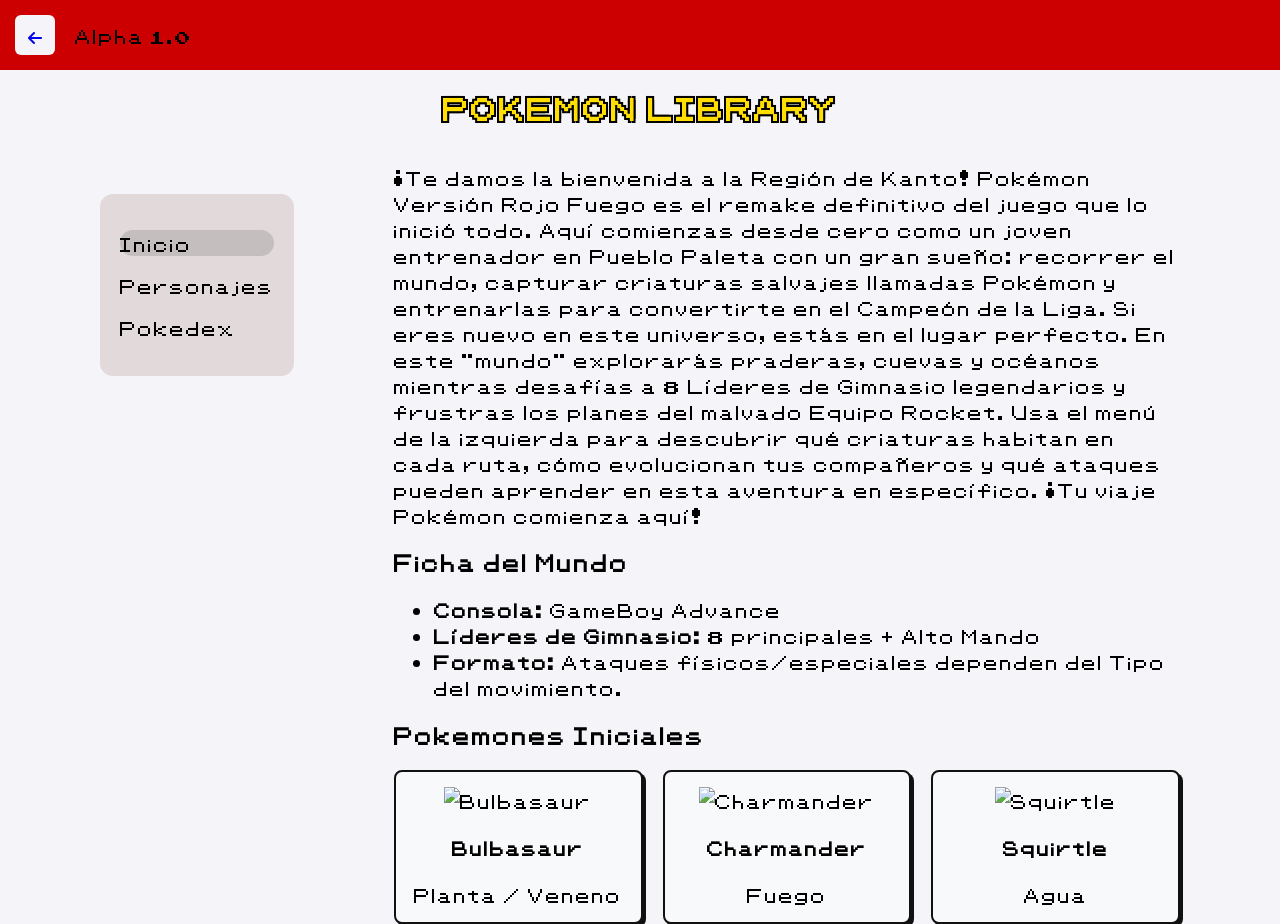
==== rojoFuego.html @ f6a60eb6 "primera version de la pagina web" ====
<!DOCTYPE html>
<html lang="en">
<head>
    <meta charset="UTF-8">
    <meta name="viewport" content="width=device-width, initial-scale=1.0">
    <link rel="stylesheet" href="styles/rojoFuego.css">
    <link rel="stylesheet" href="https://cdnjs.cloudflare.com/ajax/libs/font-awesome/6.4.0/css/all.min.css">
    <title>Selector Juego</title>
</head>
<body class="">
    <div class="header">
        <div class="previous-index">

            <a href="selectorGame.html"><i class="fas fa-arrow-left"></i></a>
        </div>
        <div class="version-data">

            <span>Alpha 1.0</span>
        </div>
    </div>
    <div class="content">
        <div class="title">
            <h1 id="title_page">POKEMON LIBRARY</h1>
        </div>
        <div class="main">
            <div class="aside">
                <div class="list-options">
                    <p id="inicio">Inicio</p>
                    <p id="personajes">Personajes</p>
                    <p id="pokedex">Pokedex</p>
                </div>
            </div>
            <div class="info_page">

                <section id="grid-inicio" class="tab-content" >
                    <div>
                        ¡Te damos la bienvenida a la Región de Kanto!
                        Pokémon Versión Rojo Fuego es el remake definitivo del juego que lo inició todo. Aquí comienzas desde cero como un joven entrenador en Pueblo Paleta con un gran sueño: recorrer el mundo, capturar criaturas salvajes llamadas Pokémon y entrenarlas para convertirte en el Campeón de la Liga.

                        Si eres nuevo en este universo, estás en el lugar perfecto. En este "mundo" explorarás praderas, cuevas y océanos mientras desafías a 8 Líderes de Gimnasio legendarios y frustras los planes del malvado Equipo Rocket.

                        Usa el menú de la izquierda para descubrir qué criaturas habitan en cada ruta, cómo evolucionan tus compañeros y qué ataques pueden aprender en esta aventura en específico. ¡Tu viaje Pokémon comienza aquí!
                    </div>
                    <article class="info-card">
                        <h3>Ficha del Mundo</h3>
                        <ul>
                            <li><strong>Consola:</strong> GameBoy Advance</li>
                            <li><strong>Líderes de Gimnasio:</strong> 8 principales + Alto Mando</li>
                            <li><strong>Formato:</strong> Ataques físicos/especiales dependen del Tipo del movimiento.</li>
                        </ul>
                    </article>
            
                    <div class="">
                        <h3 class="section-title">Pokemones Iniciales</h3>
                        <div class="starters-grid">
                            <div class="starter-card planta">
                                <img src="https://raw.githubusercontent.com/PokeAPI/sprites/master/sprites/pokemon/versions/generation-iii/firered-leafgreen/1.png" alt="Bulbasaur">
                                <h4>Bulbasaur</h4>
                                <span class="type-badge">Planta / Veneno</span>
                            </div>
                            <div class="starter-card fuego">
                                <img src="https://raw.githubusercontent.com/PokeAPI/sprites/master/sprites/pokemon/versions/generation-iii/firered-leafgreen/4.png" alt="Charmander">
                                <h4>Charmander</h4>
                                <span class="type-badge">Fuego</span>
                            </div>
                            <div class="starter-card agua">
                                <img src="https://raw.githubusercontent.com/PokeAPI/sprites/master/sprites/pokemon/versions/generation-iii/firered-leafgreen/7.png" alt="Squirtle">
                                <h4>Squirtle</h4>
                                <span class="type-badge">Agua</span>
                            </div>
                        </div>
                    </div>
                </section>
        
                <section id="grid-personajes" class="tab-content" style="display: none;">
                    <h2 class="section-title">Personajes Principales</h2>
                    <p class="section-subtitle">Las caras más importantes que conocerás en la región de Kanto.</p>

                    <div class="personajes-grid">
                        
                        <div class="character-card">
                            <div class="char-img-wrapper">
                                <img src="https://raw.githubusercontent.com/PokeAPI/sprites/master/sprites/trainers/red-gen3frlg.png" alt="Red">
                            </div>
                            <div class="char-info">
                                <h3>Red (Entrenador)</h3>
                                <p><strong>Rol:</strong> Protagonista</p>
                                <p>Un joven silencioso de Pueblo Paleta con el objetivo de convertirse en el mejor Maestro Pokémon de la historia. El destino de Kanto está en sus manos.</p>
                            </div>
                        </div>
                        
                        <div class="character-card">
                            <div class="char-img-wrapper">
                                <img src="https://raw.githubusercontent.com/PokeAPI/sprites/master/sprites/trainers/blue-gen3frlg.png" alt="Blue">
                            </div>
                            <div class="char-info">
                                <h3>Blue (Rival)</h3>
                                <p><strong>Rol:</strong> Rival de la infancia</p>
                                <p>Nieto del Profesor Oak. Es un entrenador increíblemente talentoso pero presumido. Te desafiará en los momentos más inesperados para medir tu fuerza.</p>
                            </div>
                        </div>
                        
                        <div class="character-card">
                            <div class="char-img-wrapper">
                                <img src="https://raw.githubusercontent.com/PokeAPI/sprites/master/sprites/trainers/oak.png" alt="Profesor Oak">
                            </div>
                            <div class="char-info">
                                <h3>Profesor Oak</h3>
                                <p><strong>Rol:</strong> Mentor y Científico</p>
                                <p>La máxima autoridad en el estudio de los Pokémon. Te confía tu primer compañero y te entrega la Pokédex con la misión de registrar a todas las especies de la región.</p>
                            </div>
                        </div>
                        
                        <div class="character-card">
                            <div class="char-img-wrapper">
                                <img src="https://raw.githubusercontent.com/PokeAPI/sprites/master/sprites/trainers/giovanni.png" alt="Giovanni">
                            </div>
                            <div class="char-info">
                                <h3>Giovanni</h3>
                                <p><strong>Rol:</strong> Líder del Equipo Rocket</p>
                                <p>La mente maestra criminal detrás de los robos y experimentos con Pokémon en toda la región. Su organización intentará detenerte a toda costa.</p>
                            </div>
                        </div>

                    </div>
                </section>
        
                <section id="grid-pokedex" class="tab-content" style="display: none;">
                    <h2 class="section-title">Pokédex Regional</h2>
    
                        <div class="pokedex-book-layout">
                            <div id="pokedex-left-page" class="pokedex-book-page"></div>
                            <div id="pokedex-right-page" class="pokedex-book-page"></div>
                        </div>

                        <div class="book-pagination">
                            <button id="btn-prev-page" class="btn-page">◀ Anterior</button>
                            <span id="page-indicator">Pág. 1 de 1</span>
                            <button id="btn-next-page" class="btn-page">Siguiente ▶</button>
                        </div>
                </section>
                
            </div>
        </div>
        
    </div>
</body>
</html>
<script src="js/rojoFuego.js"></script>
---- styles/rojoFuego.css ----
/* Declaramos la fuente */
@font-face {
    font-family: 'pokemon'; /* El nombre que tú le quieras dar */
    src: url('../font/Pokemon Classic.ttf') format('truetype'); /* Ruta al archivo y formato */
    font-weight: normal;
    font-style: normal;
}

body {
    font-family: 'pokemon';
    margin: 0;
    padding: 0;
    background-color: #F4F4F9;
}

.header{
    background-color: #CC0000;
    width: 100%;
    height: 70px;
    display: block;
    display: flex;
    justify-content: flex-start;
    align-items: center;
}

.previous-index{
    margin-left: 15px;
    background-color: #F4F4F9;
    width: 40px;
    height: 40px;
    display: flex;
    justify-content: center;
    align-items: center;
    cursor: pointer;
    border-radius: 6px;
}
.version-data{
    margin-left: 20px;
    justify-content: end;
    align-items: flex-end; 
}

.previous-index:hover{
    background-color: #c5c5c9;
}

.title{
    display: flex;
    justify-content: center;
    align-items: center;
}

.title h1{
    font-size: 25px;
    color: #FFDE00;
    border-color: black 50px solid;
    text-shadow: 
        -2px -2px 0 #000,  
         2px -2px 0 #000,
        -2px  2px 0 #000,
         2px  2px 0 #000;
}

.main{
    display: flex;
    margin-left: 100px;
}

.aside{
    margin-top: 50px;
    background-color: #e2dada;
    border-radius: 13px;
    width: 200px;
    height: 100%;
}

.aside ul {
    list-style-type: none;
}

.info_page{
    margin-top: 20px;
    margin-left: 100px;
    margin-right: 100px;
}
.info_page span{
    font-size: 1rem;
}

.list-options{
    padding: 20px;
    cursor: pointer;
}

.list-options p:hover{
    background-color: #c5bebe;
    border-radius: 13px;
}

.list-options .active{
    background-color: #c5bebe;
    border-radius: 13px;
}

/*Seccion de pokemones iniciales*/
.starters-grid {
    display: flex;
    gap: 20px;
    margin-top: 20px;
}

.starter-card {
    background-color: #f8f9fa;
    border: 2px solid #111;
    border-radius: 8px;
    padding: 15px;
    text-align: center;
    flex: 1;
    box-shadow: 3px 3px 0px #111;
}

.starter-card img {
    width: 80px;
    image-rendering: pixelated; /* Mantiene los píxeles nítidos */
}

/* Colores sutiles de fondo para el hover */
.starter-card.planta:hover { background-color: #e8f5e9; }
.starter-card.fuego:hover { background-color: #ffebee; }
.starter-card.agua:hover { background-color: #e3f2fd; }


/*apartado de personajes-----------------------------------*/
.personajes-container {
    padding: 20px;
}

.personajes-grid {
    display: grid;
    grid-template-columns: repeat(auto-fit, minmax(350px, 1fr));
    gap: 20px;
    margin-top: 25px;
}

.character-card {
    background-color: #ffffff;
    border: 2px solid #111111;
    border-radius: 8px;
    padding: 15px;
    display: flex; /* Alinea la imagen a la izquierda y el texto a la derecha */
    gap: 15px;
    box-shadow: 4px 4px 0px #111111;
}

.char-img-wrapper {
    background-color: #f0f0f0;
    border: 2px solid #111;
    border-radius: 6px;
    display: flex;
    align-items: center;
    justify-content: center;
    width: 90px;
    height: 90px;
    flex-shrink: 0; /* Evita que la caja de la imagen se deforme */
}

.char-img-wrapper img {
    width: 80px;
    image-rendering: pixelated; /* Pixeles bien definidos */
}

.char-info h3 {
    margin-bottom: 5px;
    font-size: 1.2rem;
    color: #111;
}

.char-info p {
    font-size: 0.9rem;
    line-height: 1.4;
    color: #4A5568;
}

.char-info strong {
    color: #CC0000; /* Resalta el rol en rojo */
}

/*Configuracion para la pokedex------------------------------------------------------------*/
/* Grilla estilo libro: exactamente 3 columnas */
/* Ajuste de la Grilla para que las tarjetas de tamaño moderado se vean perfectas */
/* El contenedor del libro completo */
/* 1. El contenedor que encierra la Pokédex (asegúrate de tener el margen izquierdo) */
/* 1. El contenedor del libro abierto */
.pokedex-book-layout {
    display: flex;
    flex-direction: row;
    justify-content: flex-start; /* Alinea el inicio cerca al menú */
    gap: 30px;                   /* Más espacio de separación en el medio del libro */
    margin-top: 25px;
    width: 100%;
}

/* 2. Las Páginas (Izquierda y Derecha) con más espacio */
.pokedex-book-page {
    background-color: #8B5A2B;
    border: 3px solid #111111;
    border-radius: 12px;
    padding: 22px;               /* Subimos el padding para que el fondo café cubra mejor */
    
    display: grid;
    grid-template-columns: repeat(3, 1fr); 
    gap: 20px;                   /* Aumentamos la separación entre tarjetas */
    
    flex: 1;            
    max-width: 700px;            /* Ponemos un límite máximo más generoso por página */
    min-height: 450px;           /* Ajustamos el alto del libro para dar más espacio vertical */
    box-sizing: border-box;
}

/* 3. Las Tarjetas Ajustadas para Nombres Largos */
.pokemon-card {
    background-color: #FFFFFF;
    border: 3px solid #111111;   /* Un toque más grueso el borde para el estilo retro */
    border-radius: 10px;
    padding: 15px 11px;           /* Más padding arriba/abajo, un poco menos a los lados */
    height: 234px;
    width: 200px;
    box-sizing: border-box;
    position: relative;
    display: flex;
    flex-direction: column;
    justify-content: space-between;
    align-items: center;
    box-shadow: 4px 4px 0px #111111;
}

/* 4. Asegurar el texto centrado y completo */
.pokemon-name {
    font-family: 'TuFuentePixel', sans-serif; /* Tu fuente actual */
    font-size: 0.95rem;          /* Bajamos un mínimo el tamaño para que quepan palabras largas */
    font-weight: bold;
    text-transform: uppercase;
    color: #111111;
    text-align: center;
    width: 100%;
    margin: 0;
    padding-top: 5px;
    line-height: 1.2;            /* Ajusta el interlineado para que la fuente pixelada no se muerda abajo */
    
    /* Evita cortes feos */
    white-space: nowrap;
    overflow: visible;           /* Permitimos que ocupe todo el ancho disponible de la tarjeta */
}

/* 5. Ajuste del Sprite para que no pise el texto */
.pokemon-sprite {
    width: 85px;                 /* Ajuste milimétrico para balancear con el nuevo alto */
    height: 85px;
    image-rendering: pixelated;
    margin: auto 0;              /* Centrado vertical perfecto en el espacio restante */
}

.pokemon-card:hover{
    background-color: #cec9c9;
    cursor: pointer;
}
/*BOTONDES DE PAGINACION*/
.book-pagination {
    display: flex;
    justify-content: center;
    align-items: center;
    gap: 15px;
    margin: 20px auto 0 auto;
    background-color: #222222; /* Fondo oscuro simulando el plástico de la consola */
    border: 3px solid #111111;
    border-radius: 30px;       /* Bordes muy redondeados tipo pastilla */
    padding: 8px 20px;
    width: fit-content;        /* Se ajusta al tamaño exacto de su contenido */
    box-shadow: inset 0px 2px 5px rgba(0,0,0,0.5), 3px 3px 0px #111111;
}

/* EL INDICADOR DE PÁGINA (TEXTO) */
#page-indicator {
    font-family: monospace; /* Tu fuente pixel art encaja ideal aquí */
    font-weight: bold;
    font-size: 1rem;
    color: #5cfc5c;         /* Verde pantalla retro iluminada (estilo GameBoy) */
    text-shadow: 0px 0px 4px #5cfc5c;
    background-color: #0f2c0f; /* Fondo de pantalla de cristal líquido oscuro */
    padding: 4px 12px;
    border-radius: 4px;
    border: 1px solid #111;
    min-width: 100px;
    text-align: center;
}

/* LOS BOTONES (FLECHAS) */
.btn-page {
    background-color: #555555; /* Gris botón de goma clásico */
    color: #ffffff;
    border: 2px solid #111111;
    border-radius: 50%;        /* Botones completamente circulares */
    width: 36px;
    height: 36px;
    font-size: 0.9rem;
    font-weight: bold;
    cursor: pointer;
    display: flex;
    align-items: center;
    justify-content: center;
    box-shadow: 0px 3px 0px #222222;
    transition: all 0.1s ease;
}

/* Efecto al pasar el cursor (Hover) */
.btn-page:hover:not(:disabled) {
    background-color: #CC0000; /* Rojo vibrante al apuntar */
    color: white;
}

/* Efecto de presionar el botón físico */
.btn-page:active:not(:disabled) {
    transform: translateY(2px);
    box-shadow: 0px 1px 0px #222222;
}

/* ESTADO DESHABILITADO (Cuando no puedes ir más atrás o adelante) */
.btn-page:disabled {
    background-color: #333333;
    color: #666666;
    border-color: #222222;
    cursor: not-allowed;
    box-shadow: none;
    transform: none;
}
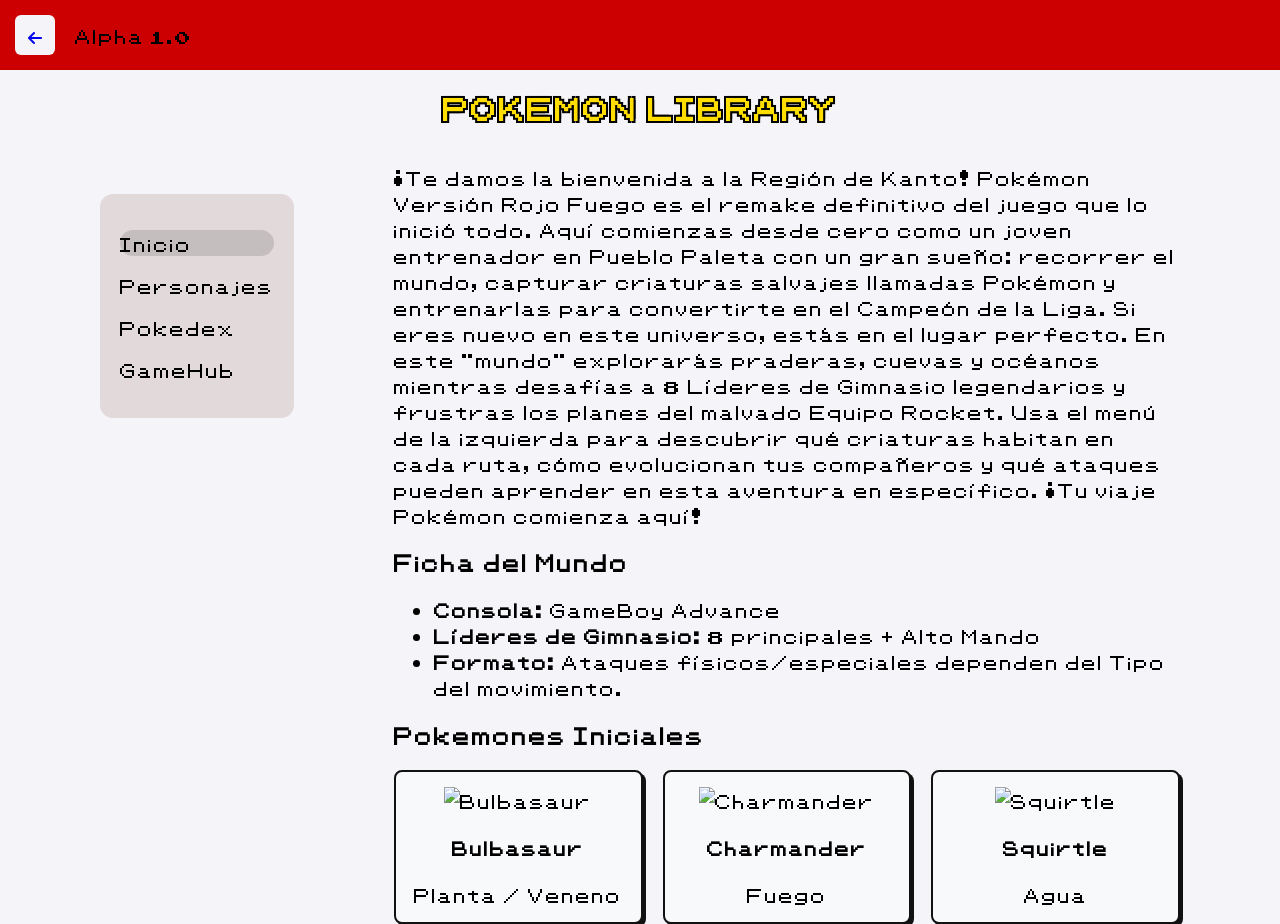
==== commit 11ebef9f: "insertar modelo de consola para jugar en linea" ====
--- a/rojoFuego.html
+++ b/rojoFuego.html
@@ -3,7 +3,7 @@
 <head>
     <meta charset="UTF-8">
     <meta name="viewport" content="width=device-width, initial-scale=1.0">
-    <link rel="stylesheet" href="styles/rojoFuego.css">
+    <link rel="stylesheet" href="resources/styles/rojoFuego.css">
     <link rel="stylesheet" href="https://cdnjs.cloudflare.com/ajax/libs/font-awesome/6.4.0/css/all.min.css">
     <title>Selector Juego</title>
 </head>
@@ -28,6 +28,7 @@
                     <p id="inicio">Inicio</p>
                     <p id="personajes">Personajes</p>
                     <p id="pokedex">Pokedex</p>
+                    <p id="GameHub">GameHub</p>
                 </div>
             </div>
             <div class="info_page">
@@ -139,6 +140,10 @@
                             <button id="btn-next-page" class="btn-page">Siguiente ▶</button>
                         </div>
                 </section>
+                <section id="grid-GameHub" class="tab-content" style="display: none;">
+                    <button id="btn-startGame">Iniciar</button>
+                    <canvas id="gba-canvas" width="240" height="160" style="background-color: black; border: 4px solid #333; border-radius: 8px; display: block; margin: 20px auto;"></canvas>
+                </section>
                 
             </div>
         </div>
@@ -146,4 +151,87 @@
     </div>
 </body>
 </html>
-<script src="js/rojoFuego.js"></script>+<script>
+    window.__LITTLE_ENDIAN__ = true;
+
+    // Inicializadores de arrays binarios de audio/gráficos
+    window.getFloat32Array = function(size) { return new Float32Array(size); };
+    window.getUint8Array   = function(size) { return new Uint8Array(size); };
+    window.getUint16Array  = function(size) { return new Uint16Array(size); };
+    window.getUint32Array  = function(size) { return new Uint32Array(size); };
+    window.getInt32Array   = function(size) { return new Int32Array(size); };
+
+    // Helpers de vistas de datos (TypedArray Views)
+    window.getUint8View   = function(buffer) { return new Uint8Array(buffer); };
+    window.getUint16View  = function(buffer) { return new Uint16Array(buffer); };
+    window.getUint32View  = function(buffer) { return new Uint32Array(buffer); };
+    window.getInt32View   = function(buffer) { return new Int32Array(buffer); };
+
+    // =====================================================================
+    // BLINDAJE ULTRA-GLOBAL PARA EL CORE DE AUDIO (FIFO PROTOTYPE)
+    // =====================================================================
+    // Agregamos de forma forzada .shift(), .push() y .requestingDMA() a la raíz 
+    // de todos los objetos para interceptar los buffers rebeldes del mezclador.
+
+    if (!Object.prototype.shift) {
+        Object.defineProperty(Object.prototype, 'shift', {
+            value: function() {
+                if (!this._backupArray) this._backupArray = [];
+                return this._backupArray.shift() || 0;
+            },
+            writable: true, configurable: true
+        });
+    }
+
+    if (!Object.prototype.push) {
+        Object.defineProperty(Object.prototype, 'push', {
+            value: function(val) {
+                if (!this._backupArray) this._backupArray = [];
+                return this._backupArray.push(val);
+            },
+            writable: true, configurable: true
+        });
+    }
+
+    if (!Object.prototype.requestingDMA) {
+        Object.defineProperty(Object.prototype, 'requestingDMA', {
+            value: function() {
+                // Devolvemos false por defecto para que el DMA no se quede en bucle infinito
+                return false; 
+            },
+            writable: true, configurable: true
+        });
+    }
+</script>
+
+<script src="resources/js/emulador/IodineGBA.js"></script>
+<script src="resources/js/rojoFuego.js"></script>
+<script src="resources/js/gameHub.js"></script>
+<script>
+    /* van despues de irq
+    // Parche temporal para evitar que Memory estalle si busca las instancias antes de tiempo
+    window.GameBoyAdvanceDMA0 = function() {};
+    window.GameBoyAdvanceDMA1 = function() {};
+    window.GameBoyAdvanceDMA2 = function() {};
+    window.GameBoyAdvanceDMA3 = function() {};
+
+    // Parche para el sistema de video de IodineGBA
+    window.GameBoyAdvanceRendererProxy = function() {};
+    window.GameBoyAdvanceRenderer = function() {};
+
+    // 3. Parche para comunicaciones, periféricos de E/S y extensiones (¡Aquí solucionamos el Serial!)
+    window.GameBoyAdvanceSerial = function() {};
+    window.GameBoyAdvanceJoyPad = function() {};
+    window.GameBoyAdvanceSaves = function() {};
+
+    // 3. Parches de Periféricos, Comunicación y Cartucho (¡Aquí solucionamos el Cartridge!)
+    window.GameBoyAdvanceCartridge = function() {};
+    window.GameBoyAdvanceSerial = function() {};
+    window.GameBoyAdvanceJoyPad = function() {};
+    window.GameBoyAdvanceSaves = function() {};
+    
+    // 4. Parches de Audio, Temporizadores e Interrupciones
+    window.GameBoyAdvanceSound = function() {};
+    window.GameBoyAdvanceTimer = function() {};
+    window.GameBoyAdvanceIRQ = function() {};*/
+</script>
--- a/resources/styles/rojoFuego.css
+++ b/resources/styles/rojoFuego.css
@@ -0,0 +1,335 @@
+/* Declaramos la fuente */
+@font-face {
+    font-family: 'pokemon'; /* El nombre que tú le quieras dar */
+    src: url('../font/Pokemon Classic.ttf') format('truetype'); /* Ruta al archivo y formato */
+    font-weight: normal;
+    font-style: normal;
+}
+
+body {
+    font-family: 'pokemon';
+    margin: 0;
+    padding: 0;
+    background-color: #F4F4F9;
+}
+
+.header{
+    background-color: #CC0000;
+    width: 100%;
+    height: 70px;
+    display: block;
+    display: flex;
+    justify-content: flex-start;
+    align-items: center;
+}
+
+.previous-index{
+    margin-left: 15px;
+    background-color: #F4F4F9;
+    width: 40px;
+    height: 40px;
+    display: flex;
+    justify-content: center;
+    align-items: center;
+    cursor: pointer;
+    border-radius: 6px;
+}
+.version-data{
+    margin-left: 20px;
+    justify-content: end;
+    align-items: flex-end; 
+}
+
+.previous-index:hover{
+    background-color: #c5c5c9;
+}
+
+.title{
+    display: flex;
+    justify-content: center;
+    align-items: center;
+}
+
+.title h1{
+    font-size: 25px;
+    color: #FFDE00;
+    border-color: black 50px solid;
+    text-shadow: 
+        -2px -2px 0 #000,  
+         2px -2px 0 #000,
+        -2px  2px 0 #000,
+         2px  2px 0 #000;
+}
+
+.main{
+    display: flex;
+    margin-left: 100px;
+}
+
+.aside{
+    margin-top: 50px;
+    background-color: #e2dada;
+    border-radius: 13px;
+    width: 200px;
+    height: 100%;
+}
+
+.aside ul {
+    list-style-type: none;
+}
+
+.info_page{
+    margin-top: 20px;
+    margin-left: 100px;
+    margin-right: 100px;
+}
+.info_page span{
+    font-size: 1rem;
+}
+
+.list-options{
+    padding: 20px;
+    cursor: pointer;
+}
+
+.list-options p:hover{
+    background-color: #c5bebe;
+    border-radius: 13px;
+}
+
+.list-options .active{
+    background-color: #c5bebe;
+    border-radius: 13px;
+}
+
+/*Seccion de pokemones iniciales*/
+.starters-grid {
+    display: flex;
+    gap: 20px;
+    margin-top: 20px;
+}
+
+.starter-card {
+    background-color: #f8f9fa;
+    border: 2px solid #111;
+    border-radius: 8px;
+    padding: 15px;
+    text-align: center;
+    flex: 1;
+    box-shadow: 3px 3px 0px #111;
+}
+
+.starter-card img {
+    width: 80px;
+    image-rendering: pixelated; /* Mantiene los píxeles nítidos */
+}
+
+/* Colores sutiles de fondo para el hover */
+.starter-card.planta:hover { background-color: #e8f5e9; }
+.starter-card.fuego:hover { background-color: #ffebee; }
+.starter-card.agua:hover { background-color: #e3f2fd; }
+
+
+/*apartado de personajes-----------------------------------*/
+.personajes-container {
+    padding: 20px;
+}
+
+.personajes-grid {
+    display: grid;
+    grid-template-columns: repeat(auto-fit, minmax(350px, 1fr));
+    gap: 20px;
+    margin-top: 25px;
+}
+
+.character-card {
+    background-color: #ffffff;
+    border: 2px solid #111111;
+    border-radius: 8px;
+    padding: 15px;
+    display: flex; /* Alinea la imagen a la izquierda y el texto a la derecha */
+    gap: 15px;
+    box-shadow: 4px 4px 0px #111111;
+}
+
+.char-img-wrapper {
+    background-color: #f0f0f0;
+    border: 2px solid #111;
+    border-radius: 6px;
+    display: flex;
+    align-items: center;
+    justify-content: center;
+    width: 90px;
+    height: 90px;
+    flex-shrink: 0; /* Evita que la caja de la imagen se deforme */
+}
+
+.char-img-wrapper img {
+    width: 80px;
+    image-rendering: pixelated; /* Pixeles bien definidos */
+}
+
+.char-info h3 {
+    margin-bottom: 5px;
+    font-size: 1.2rem;
+    color: #111;
+}
+
+.char-info p {
+    font-size: 0.9rem;
+    line-height: 1.4;
+    color: #4A5568;
+}
+
+.char-info strong {
+    color: #CC0000; /* Resalta el rol en rojo */
+}
+
+/*Configuracion para la pokedex------------------------------------------------------------*/
+/* Grilla estilo libro: exactamente 3 columnas */
+/* Ajuste de la Grilla para que las tarjetas de tamaño moderado se vean perfectas */
+/* El contenedor del libro completo */
+/* 1. El contenedor que encierra la Pokédex (asegúrate de tener el margen izquierdo) */
+/* 1. El contenedor del libro abierto */
+.pokedex-book-layout {
+    display: flex;
+    flex-direction: row;
+    justify-content: flex-start; /* Alinea el inicio cerca al menú */
+    gap: 30px;                   /* Más espacio de separación en el medio del libro */
+    margin-top: 25px;
+    width: 100%;
+}
+
+/* 2. Las Páginas (Izquierda y Derecha) con más espacio */
+.pokedex-book-page {
+    background-color: #8B5A2B;
+    border: 3px solid #111111;
+    border-radius: 12px;
+    padding: 22px;               /* Subimos el padding para que el fondo café cubra mejor */
+    
+    display: grid;
+    grid-template-columns: repeat(3, 1fr); 
+    gap: 20px;                   /* Aumentamos la separación entre tarjetas */
+    
+    flex: 1;            
+    max-width: 700px;            /* Ponemos un límite máximo más generoso por página */
+    min-height: 450px;           /* Ajustamos el alto del libro para dar más espacio vertical */
+    box-sizing: border-box;
+}
+
+/* 3. Las Tarjetas Ajustadas para Nombres Largos */
+.pokemon-card {
+    background-color: #FFFFFF;
+    border: 3px solid #111111;   /* Un toque más grueso el borde para el estilo retro */
+    border-radius: 10px;
+    padding: 15px 11px;           /* Más padding arriba/abajo, un poco menos a los lados */
+    height: 234px;
+    width: 200px;
+    box-sizing: border-box;
+    position: relative;
+    display: flex;
+    flex-direction: column;
+    justify-content: space-between;
+    align-items: center;
+    box-shadow: 4px 4px 0px #111111;
+}
+
+/* 4. Asegurar el texto centrado y completo */
+.pokemon-name {
+    font-family: 'TuFuentePixel', sans-serif; /* Tu fuente actual */
+    font-size: 0.95rem;          /* Bajamos un mínimo el tamaño para que quepan palabras largas */
+    font-weight: bold;
+    text-transform: uppercase;
+    color: #111111;
+    text-align: center;
+    width: 100%;
+    margin: 0;
+    padding-top: 5px;
+    line-height: 1.2;            /* Ajusta el interlineado para que la fuente pixelada no se muerda abajo */
+    
+    /* Evita cortes feos */
+    white-space: nowrap;
+    overflow: visible;           /* Permitimos que ocupe todo el ancho disponible de la tarjeta */
+}
+
+/* 5. Ajuste del Sprite para que no pise el texto */
+.pokemon-sprite {
+    width: 85px;                 /* Ajuste milimétrico para balancear con el nuevo alto */
+    height: 85px;
+    image-rendering: pixelated;
+    margin: auto 0;              /* Centrado vertical perfecto en el espacio restante */
+}
+
+.pokemon-card:hover{
+    background-color: #cec9c9;
+    cursor: pointer;
+}
+/*BOTONDES DE PAGINACION*/
+.book-pagination {
+    display: flex;
+    justify-content: center;
+    align-items: center;
+    gap: 15px;
+    margin: 20px auto 0 auto;
+    background-color: #222222; /* Fondo oscuro simulando el plástico de la consola */
+    border: 3px solid #111111;
+    border-radius: 30px;       /* Bordes muy redondeados tipo pastilla */
+    padding: 8px 20px;
+    width: fit-content;        /* Se ajusta al tamaño exacto de su contenido */
+    box-shadow: inset 0px 2px 5px rgba(0,0,0,0.5), 3px 3px 0px #111111;
+}
+
+/* EL INDICADOR DE PÁGINA (TEXTO) */
+#page-indicator {
+    font-family: monospace; /* Tu fuente pixel art encaja ideal aquí */
+    font-weight: bold;
+    font-size: 1rem;
+    color: #5cfc5c;         /* Verde pantalla retro iluminada (estilo GameBoy) */
+    text-shadow: 0px 0px 4px #5cfc5c;
+    background-color: #0f2c0f; /* Fondo de pantalla de cristal líquido oscuro */
+    padding: 4px 12px;
+    border-radius: 4px;
+    border: 1px solid #111;
+    min-width: 100px;
+    text-align: center;
+}
+
+/* LOS BOTONES (FLECHAS) */
+.btn-page {
+    background-color: #555555; /* Gris botón de goma clásico */
+    color: #ffffff;
+    border: 2px solid #111111;
+    border-radius: 50%;        /* Botones completamente circulares */
+    width: 36px;
+    height: 36px;
+    font-size: 0.9rem;
+    font-weight: bold;
+    cursor: pointer;
+    display: flex;
+    align-items: center;
+    justify-content: center;
+    box-shadow: 0px 3px 0px #222222;
+    transition: all 0.1s ease;
+}
+
+/* Efecto al pasar el cursor (Hover) */
+.btn-page:hover:not(:disabled) {
+    background-color: #CC0000; /* Rojo vibrante al apuntar */
+    color: white;
+}
+
+/* Efecto de presionar el botón físico */
+.btn-page:active:not(:disabled) {
+    transform: translateY(2px);
+    box-shadow: 0px 1px 0px #222222;
+}
+
+/* ESTADO DESHABILITADO (Cuando no puedes ir más atrás o adelante) */
+.btn-page:disabled {
+    background-color: #333333;
+    color: #666666;
+    border-color: #222222;
+    cursor: not-allowed;
+    box-shadow: none;
+    transform: none;
+}
